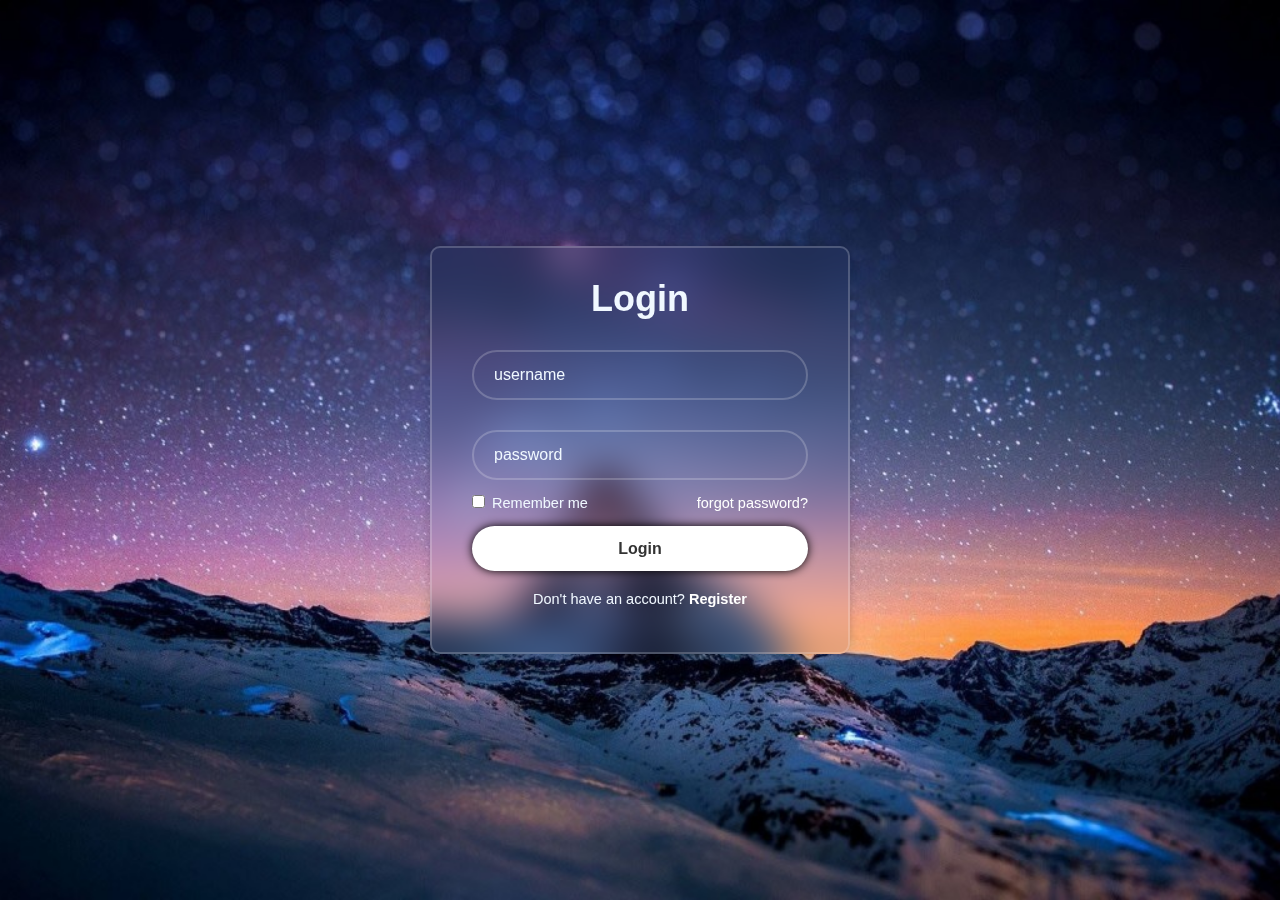
==== index.html @ 2666e94a "first commit" ====
<!DOCTYPE html>
<html lang="en">

<head>
    <meta charset="UTF-8">
    <meta name="viewport" content="width=device-width, initial-scale=1.0">
    <title>Login Form</title>
    <link rel="stylesheet" href="login.css">
</head>

<body>
    <div class="wrapper">
        <form action="">
            <h1>Login</h1>
            <div class="input-box">
                <input type="text" placeholder="username" required>
            </div>
            <div class="input-box">
                <input type="password" placeholder="password" required>
            </div>

            <div class="remember-forgot">
                <label><input type="checkbox"> Remember me</label>
                <a href="#">forgot password?</a>
            </div>

            <button type="submit" class="btn">Login</button>

            <div class="register-link">
                <p>Don't have an account? <a href="#">Register</a></p>
            </div>
        </form>
    </div>
</body>

</html>
---- login.css ----
* {
    margin: 0;
    padding: 0;
    box-sizing: border-box;
    font-family: "poppins", sans-serif;
}

body {
    display: flex;
    justify-content: center;
    align-items: center;
    min-height: 100vh;
    background: url('gambar/g5.jpg') no-repeat;
    background-size: cover;
    background-position: center;
}

.wrapper {
    width: 420px;
    background: transparent;
    border: 2px solid rgba(255, 255, 255, .2);
    backdrop-filter: blur(20px);
    box-shadow: 0 0 10px rgba(0, 0, 0, .2);
    color: aliceblue;
    border-radius: 10px;
    padding: 30px 40px;
}

.wrapper h1 {
    font-size: 36px;
    text-align: center;
}

.wrapper .input-box {
    position: relative;
    width: 100%;
    height: 50px;
    margin: 30px 0;
}

.input-box input {
    width: 100%;
    height: 100%;
    background: transparent;
    border: none;
    outline: none;
    border: 2px solid rgba(255, 255, 255, .2);
    border-radius: 40px;
    font-size: 16px;
    color: aliceblue;
    padding: 20px 45px 20px 20px;
}

.input-box input::placeholder {
    color: aliceblue;
}

.wrapper .remember-forgot {
    display: flex;
    justify-content: space-between;
    font-size: 14.5px;
    margin: -15px 0 15px;
}

.remember-forgot label input {
    accent-color: #fff;
    margin-right: 3px;
}

.remember-forgot a {
    color: #fff;
    text-decoration: none;
}

.remember-forgot a:hover {
    text-decoration: underline;
}

.wrapper .btn {
    width: 100%;
    height: 45px;
    background: #fff;
    border: none;
    outline: none;
    border-radius: 40px;
    box-shadow: 0 0 10px rgba(0, 0, 0, 1);
    cursor: pointer;
    font-size: 16px;
    color: #333;
    font-weight: 600;
}

.wrapper .register-link {
    font-size: 14.5px;
    text-align: center;
    margin: 20px 0 15px;
}

.register-link p a {
    color: #fff;
    text-decoration: none;
    font-weight: 600;
}

.register-link p a:hover {
    text-decoration: underline;
}
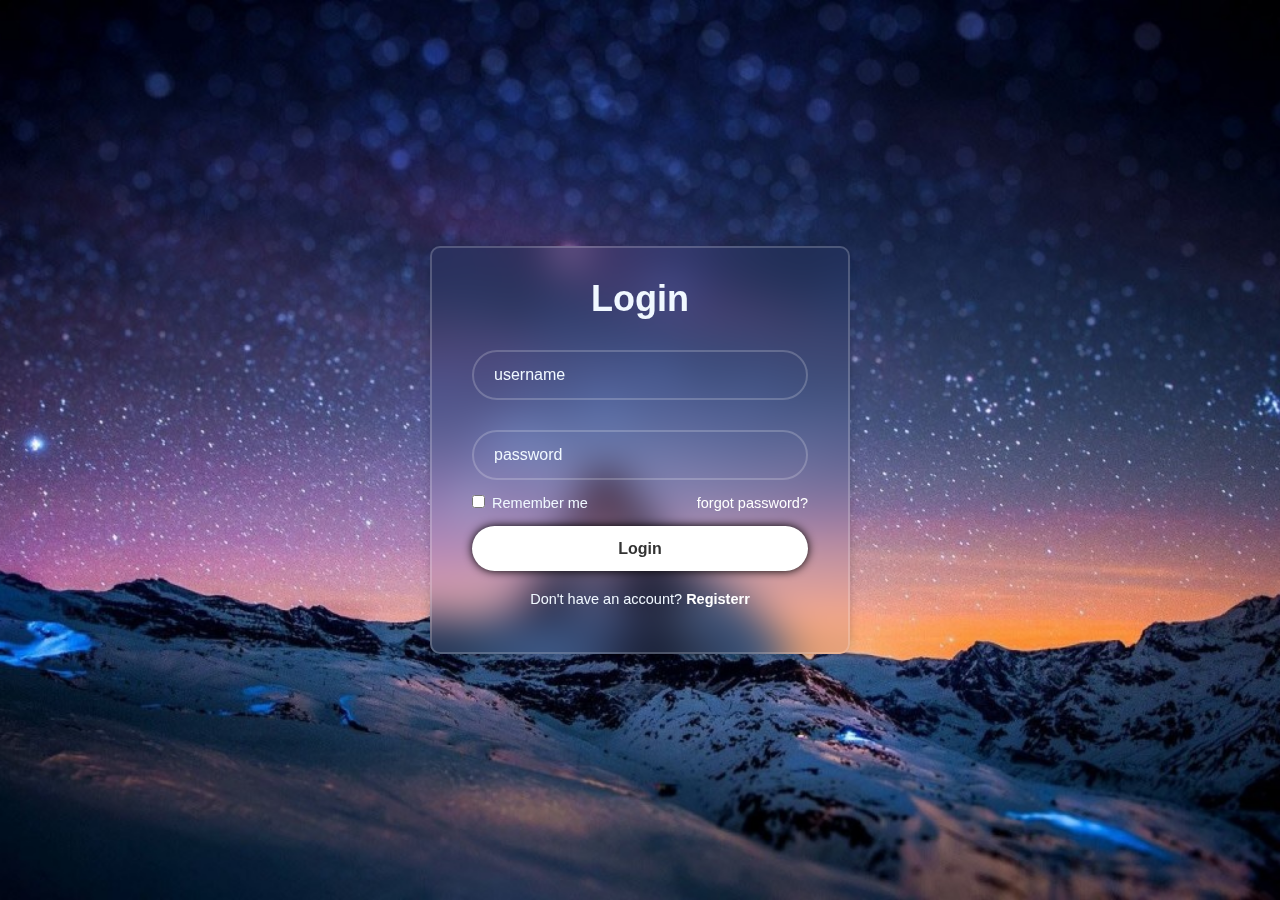
==== commit a9e1860a: "update 1" ====
--- a/index.html
+++ b/index.html
@@ -27,7 +27,7 @@
             <button type="submit" class="btn">Login</button>
 
             <div class="register-link">
-                <p>Don't have an account? <a href="#">Register</a></p>
+                <p>Don't have an account? <a href="#">Registerr</a></p>
             </div>
         </form>
     </div>
